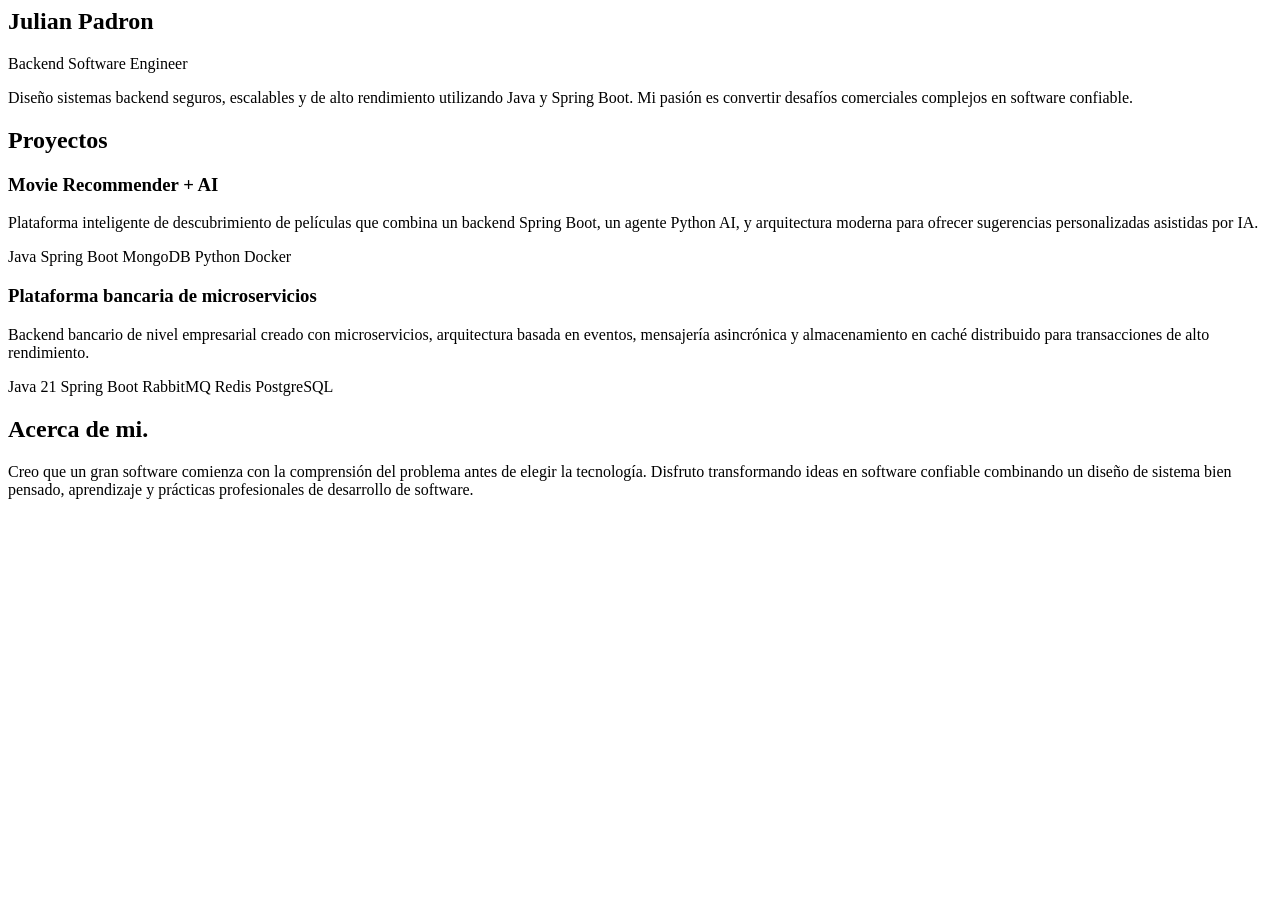
==== index.html @ b16397da "Create portfolio HTML for Julián Padrón This HTML file serves as a portfolio for Julián Padrón, show" ====
<html lang="es">
<head>
    <meta charset="UTF-8">
    <meta name="viewport" content="width=device-width, initial-scale=1.0">
    <title>Julián Padrón | Portafolio</title>
</head>
<body>
    <section class="intro-section">
        <div class="intro-container">
            <h1 class="intro-name">Julian Padron</h1>
            <p class="intro-title">Backend Software Engineer</p>
            <p class="intro-description">
                Diseño sistemas backend seguros, escalables y de alto rendimiento utilizando Java y Spring Boot. 
Mi pasión es convertir desafíos comerciales complejos en software confiable.
            </p>
        </div>
    </section>

    <section class="projects-section">
        <div class="projects-container">
            <h2 class="section-title">Proyectos</h2>

            <div class="project-card">
                <h3 class="project-title">Movie Recommender + AI</h3>
                <p class="project-description">
                    Plataforma inteligente de descubrimiento de películas que combina un backend Spring Boot, un agente Python AI, 
y arquitectura moderna para ofrecer sugerencias personalizadas asistidas por IA.
                </p>
                <div class="project-badges">
                    <span class="badge">Java</span>
                    <span class="badge">Spring Boot</span>
                    <span class="badge">MongoDB</span>
                    <span class="badge">Python</span>
                    <span class="badge">Docker</span>
                </div>
            </div>

            <div class="project-card">
                <h3 class="project-title">Plataforma bancaria de microservicios</h3>
                <p class="project-description">
                    Backend bancario de nivel empresarial creado con microservicios, arquitectura basada en eventos, 
mensajería asincrónica y almacenamiento en caché distribuido para transacciones de alto rendimiento.
                </p>
                <div class="project-badges">
                    <span class="badge">Java 21</span>
                    <span class="badge">Spring Boot</span>
                    <span class="badge">RabbitMQ</span>
                    <span class="badge">Redis</span>
                    <span class="badge">PostgreSQL</span>
                </div>
            </div>

        </div>
    </section>

    <section class="about-section">
        <div class="about-container">
            <h2 class="section-title">Acerca de mi.</h2>
            <p class="about-text">
Creo que un gran software comienza con la comprensión del problema antes de elegir la tecnología. 
Disfruto transformando ideas en software confiable combinando un diseño de sistema bien pensado, 
aprendizaje y prácticas profesionales de desarrollo de software.
            </p>
        </div>
    </section>

</body>
</html>
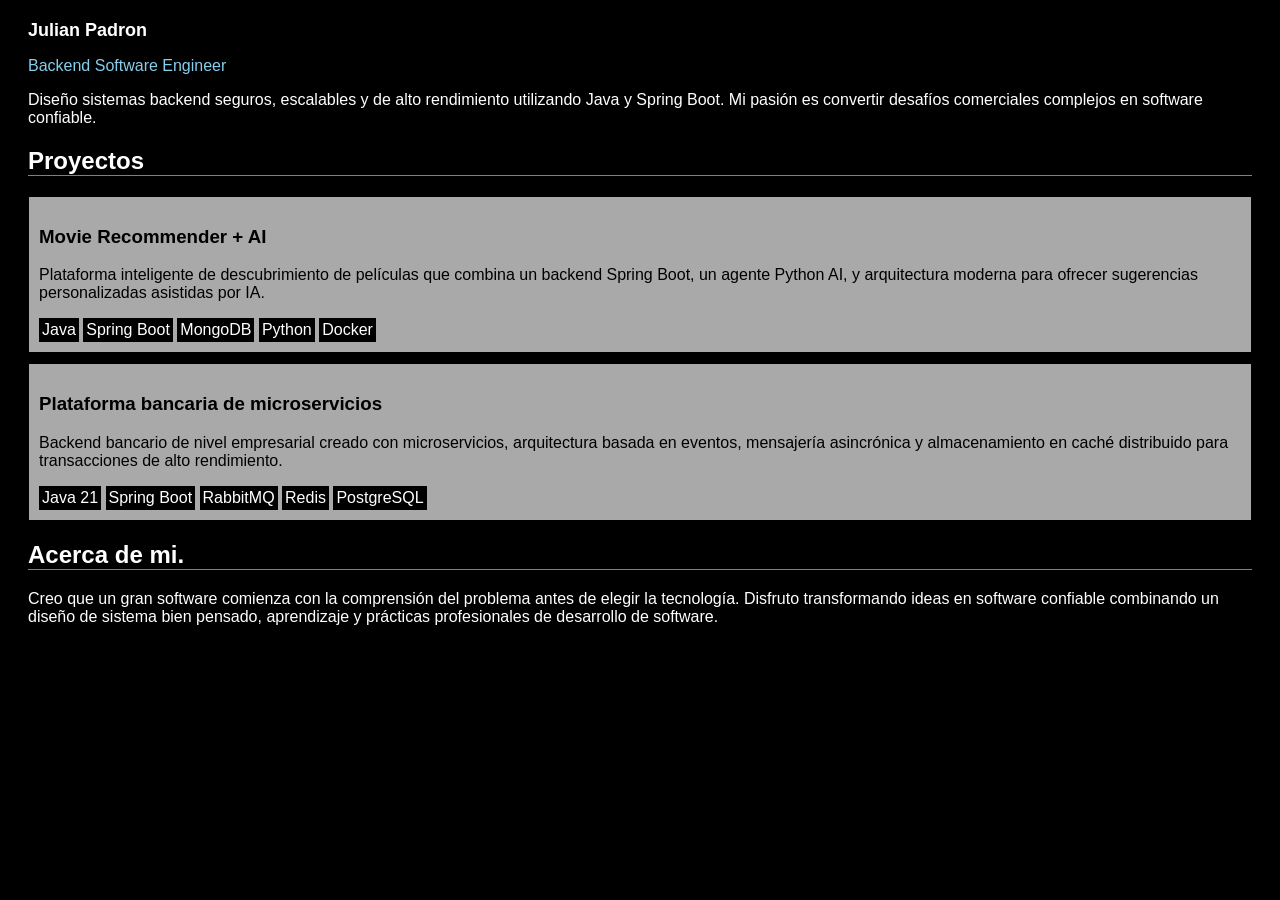
==== commit 8a35887b: "Update stylesheet link from style.css to styles.css" ====
--- a/index.html
+++ b/index.html
@@ -1,6 +1,7 @@
 <html lang="es">
 <head>
     <meta charset="UTF-8">
+    <link rel="stylesheet" href="styles.css" />
     <meta name="viewport" content="width=device-width, initial-scale=1.0">
     <title>Julián Padrón | Portafolio</title>
 </head>
--- a/styles.css
+++ b/styles.css
@@ -0,0 +1,49 @@
+
+body {
+    background-color: black;
+    color: white;
+    font-family: sans-serif;
+}
+
+.intro-section,
+.projects-section,
+.about-section {
+    margin: 20px;
+}
+
+.intro-name {
+    font-size: large;
+    color: white;
+}
+
+.intro-title {
+    color: skyblue;
+}
+
+.section-title {
+    border-bottom: solid 1px gray;
+    color: white;
+}
+
+.project-card {
+    background-color: darkgray;
+    color: black;
+    border: solid 1px black;
+    padding: 10px;
+    margin-bottom: 10px;
+}
+
+.project-title {
+    color: black;
+}
+
+.project-description {
+    color: black;
+}
+
+.badge {
+    background-color: black;
+    color: white;
+    padding: 3px;
+    display: inline-block;
+}
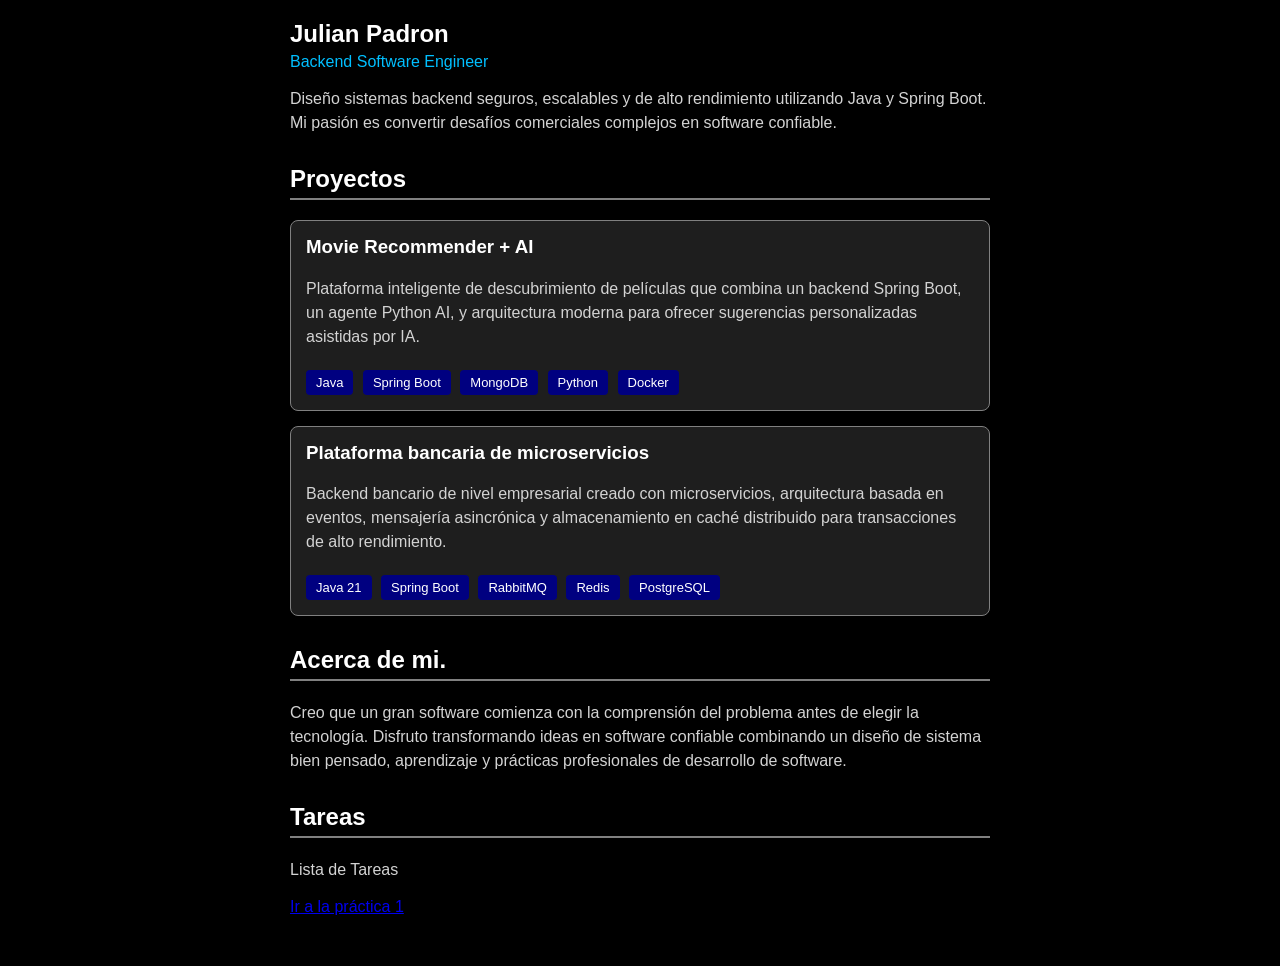
==== commit 312c226b: "feat: practica1.html" ====
--- a/index.html
+++ b/index.html
@@ -65,5 +65,13 @@
         </div>
     </section>
 
+    <section class="about-section">
+        <div class="about-container">
+            <h2 class="section-title">Tareas</h2>
+            <p class="about-text">Lista de Tareas</p>
+            <a href="practica1.html" class="btn-primary">Ir a la práctica 1</a>
+        </div>
+    </section>
+
 </body>
 </html>
--- a/styles.css
+++ b/styles.css
@@ -1,49 +1,64 @@
 
 body {
-    background-color: black;
+    background-color: black; 
     color: white;
     font-family: sans-serif;
+    margin: 0;
+    padding: 20px;
 }
 
 .intro-section,
 .projects-section,
 .about-section {
-    margin: 20px;
+    max-width: 700px;
+    margin-left: auto;
+    margin-right: auto;
+    margin-bottom: 30px;
 }
 
 .intro-name {
-    font-size: large;
     color: white;
+    margin-bottom: 0;
 }
 
 .intro-title {
-    color: skyblue;
+    color: deepskyblue; 
+    margin-top: 5px;
 }
 
 .section-title {
-    border-bottom: solid 1px gray;
+    border-bottom: solid 2px gray;
+    padding-bottom: 5px;
     color: white;
 }
 
 .project-card {
-    background-color: darkgray;
-    color: black;
-    border: solid 1px black;
-    padding: 10px;
-    margin-bottom: 10px;
+    background-color: #1e1e1e;
+    border: solid 1px gray;
+    border-radius: 8px; 
+    padding: 15px;
+    margin-bottom: 15px;
 }
 
 .project-title {
-    color: black;
+    color: white;
+    margin-top: 0;
 }
 
-.project-description {
-    color: black;
+.project-description,
+.intro-description,
+.about-text {
+    color: lightgray; 
+    line-height: 1.5;
 }
 
 .badge {
-    background-color: black;
+    background-color: navy; 
     color: white;
-    padding: 3px;
+    padding: 5px 10px;
+    border-radius: 4px;
+    font-size: small;
     display: inline-block;
+    margin-right: 5px;
+    margin-top: 5px;
 }
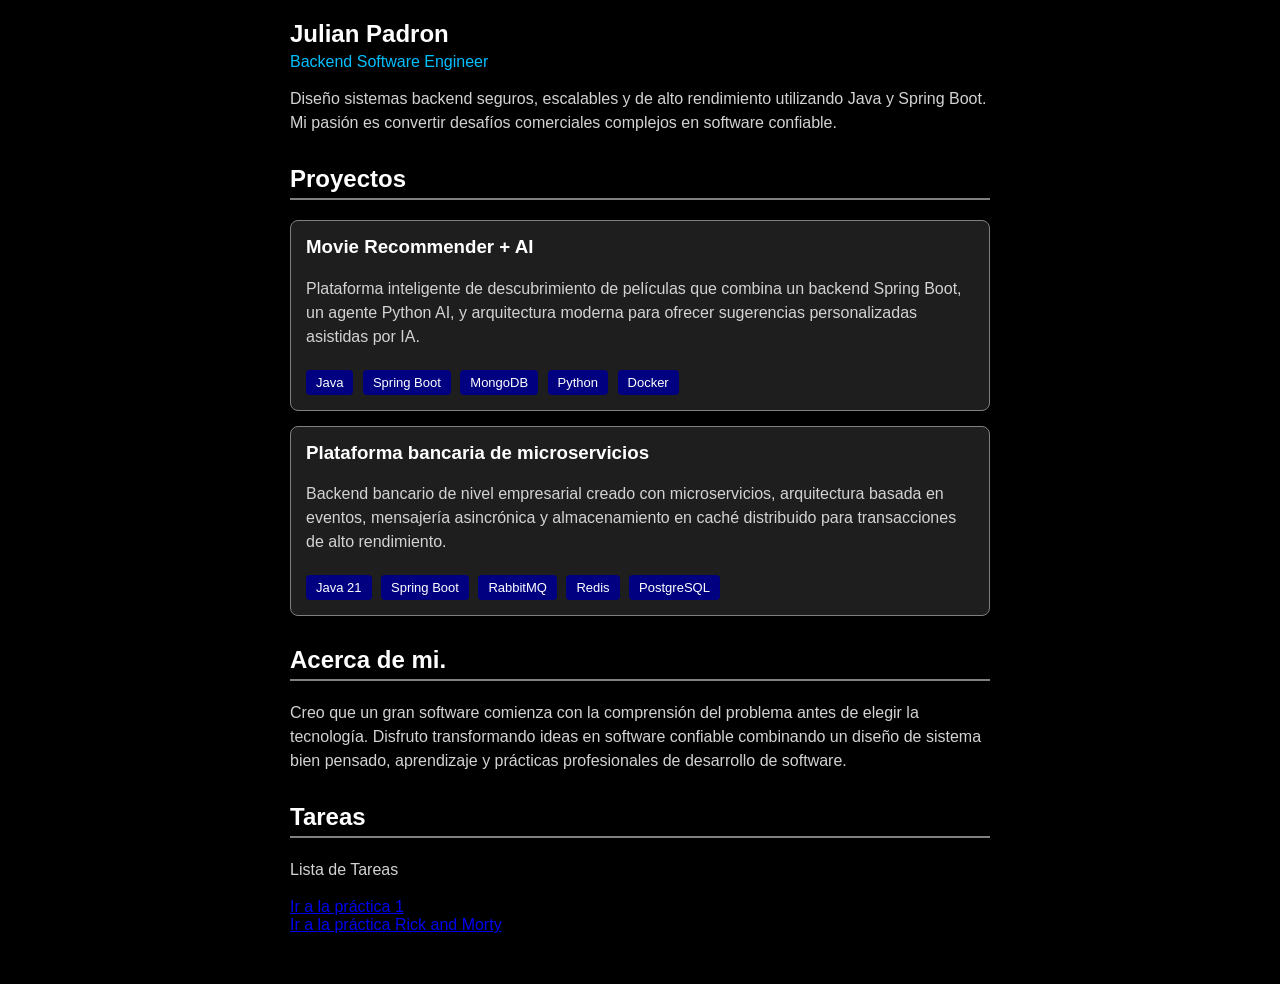
==== commit 27457b6b: "feat: link a practica Rick and Morty" ====
--- a/index.html
+++ b/index.html
@@ -70,6 +70,8 @@
             <h2 class="section-title">Tareas</h2>
             <p class="about-text">Lista de Tareas</p>
             <a href="practica1.html" class="btn-primary">Ir a la práctica 1</a>
+            <br>
+            <a href="practica_rick_morty/index.html">Ir a la práctica Rick and Morty</a>
         </div>
     </section>
 
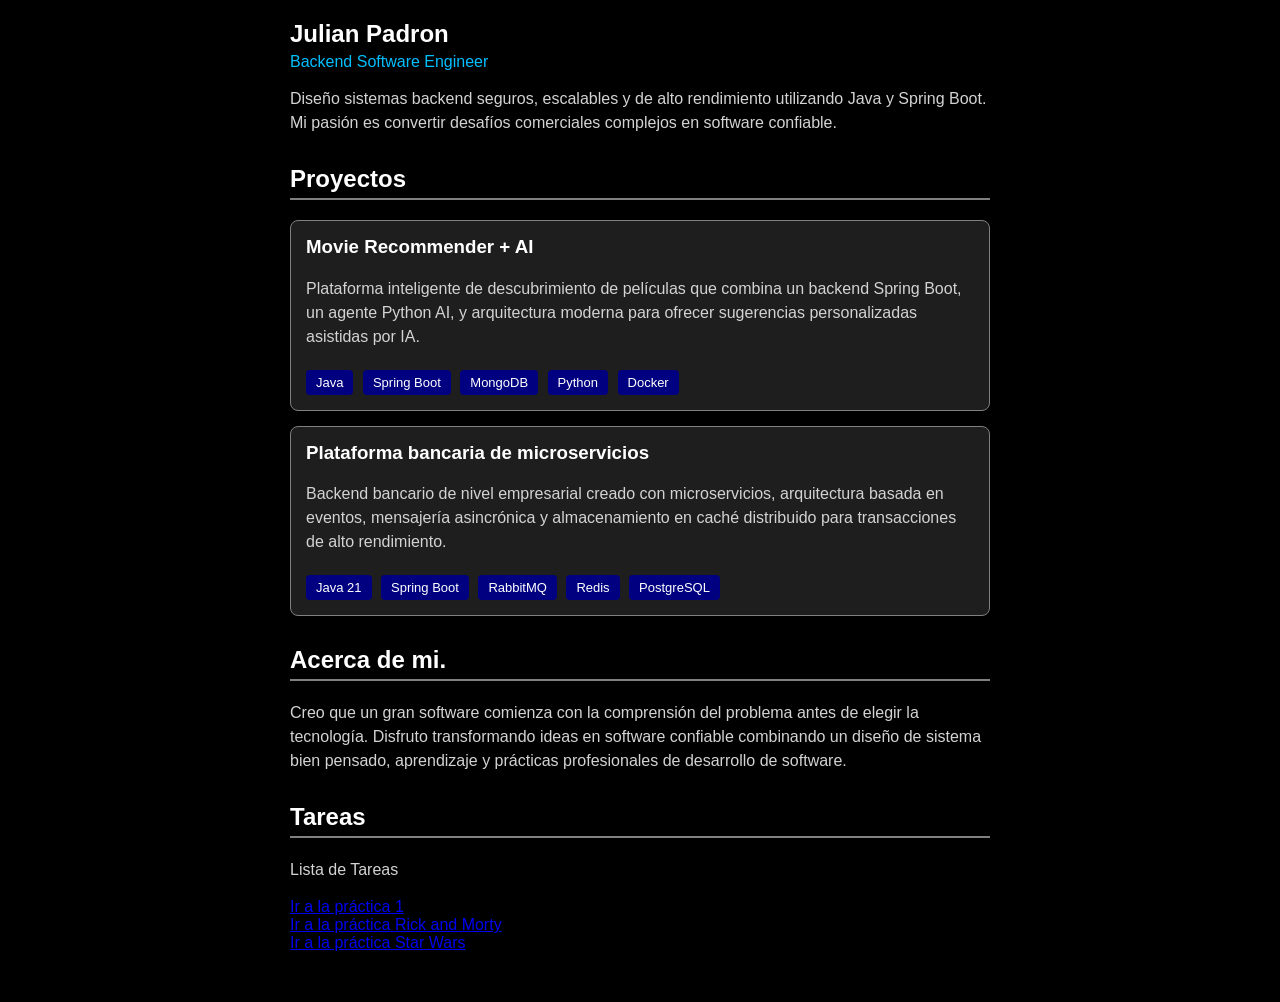
==== commit e6010169: "feat:link a practica Star Wars" ====
--- a/index.html
+++ b/index.html
@@ -72,6 +72,8 @@
             <a href="practica1.html" class="btn-primary">Ir a la práctica 1</a>
             <br>
             <a href="practica_rick_morty/index.html">Ir a la práctica Rick and Morty</a>
+            <br>
+            <a href="practica_star_wars/index.html">Ir a la práctica Star Wars</a>
         </div>
     </section>
 
